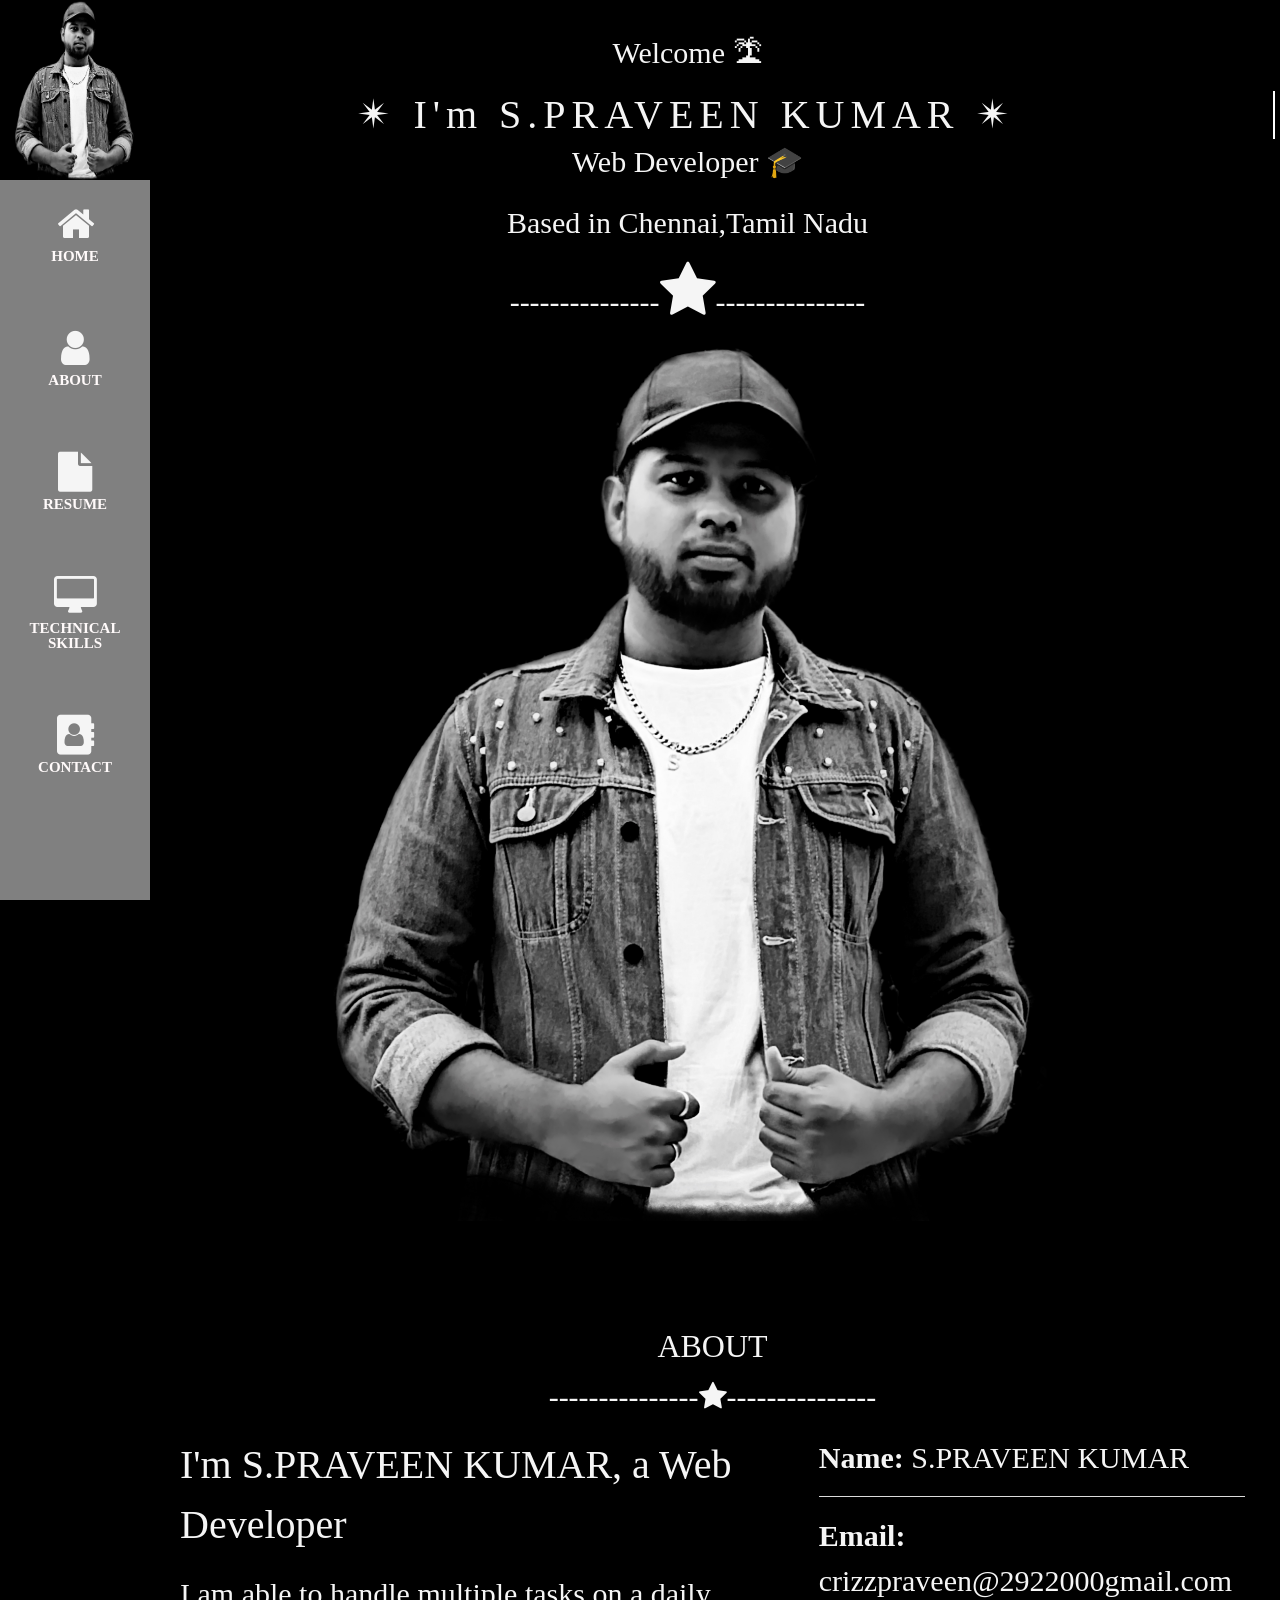
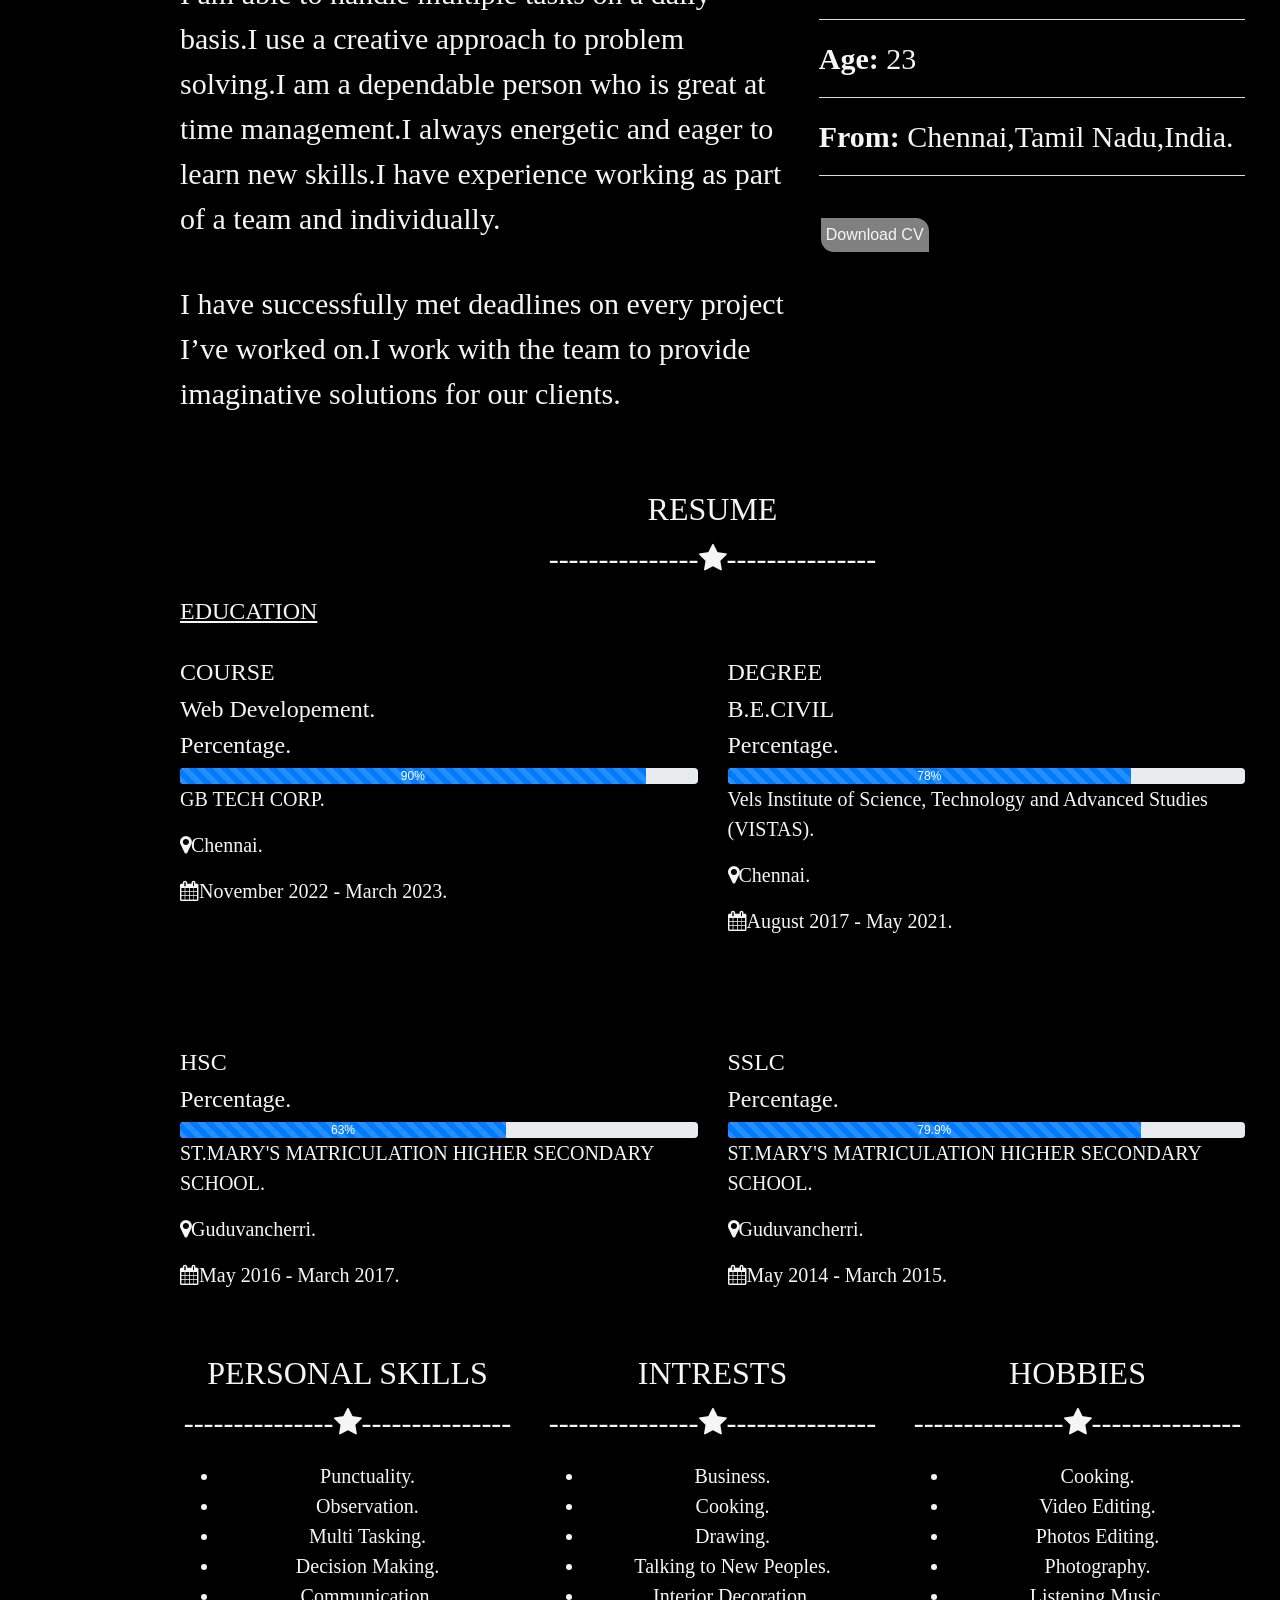
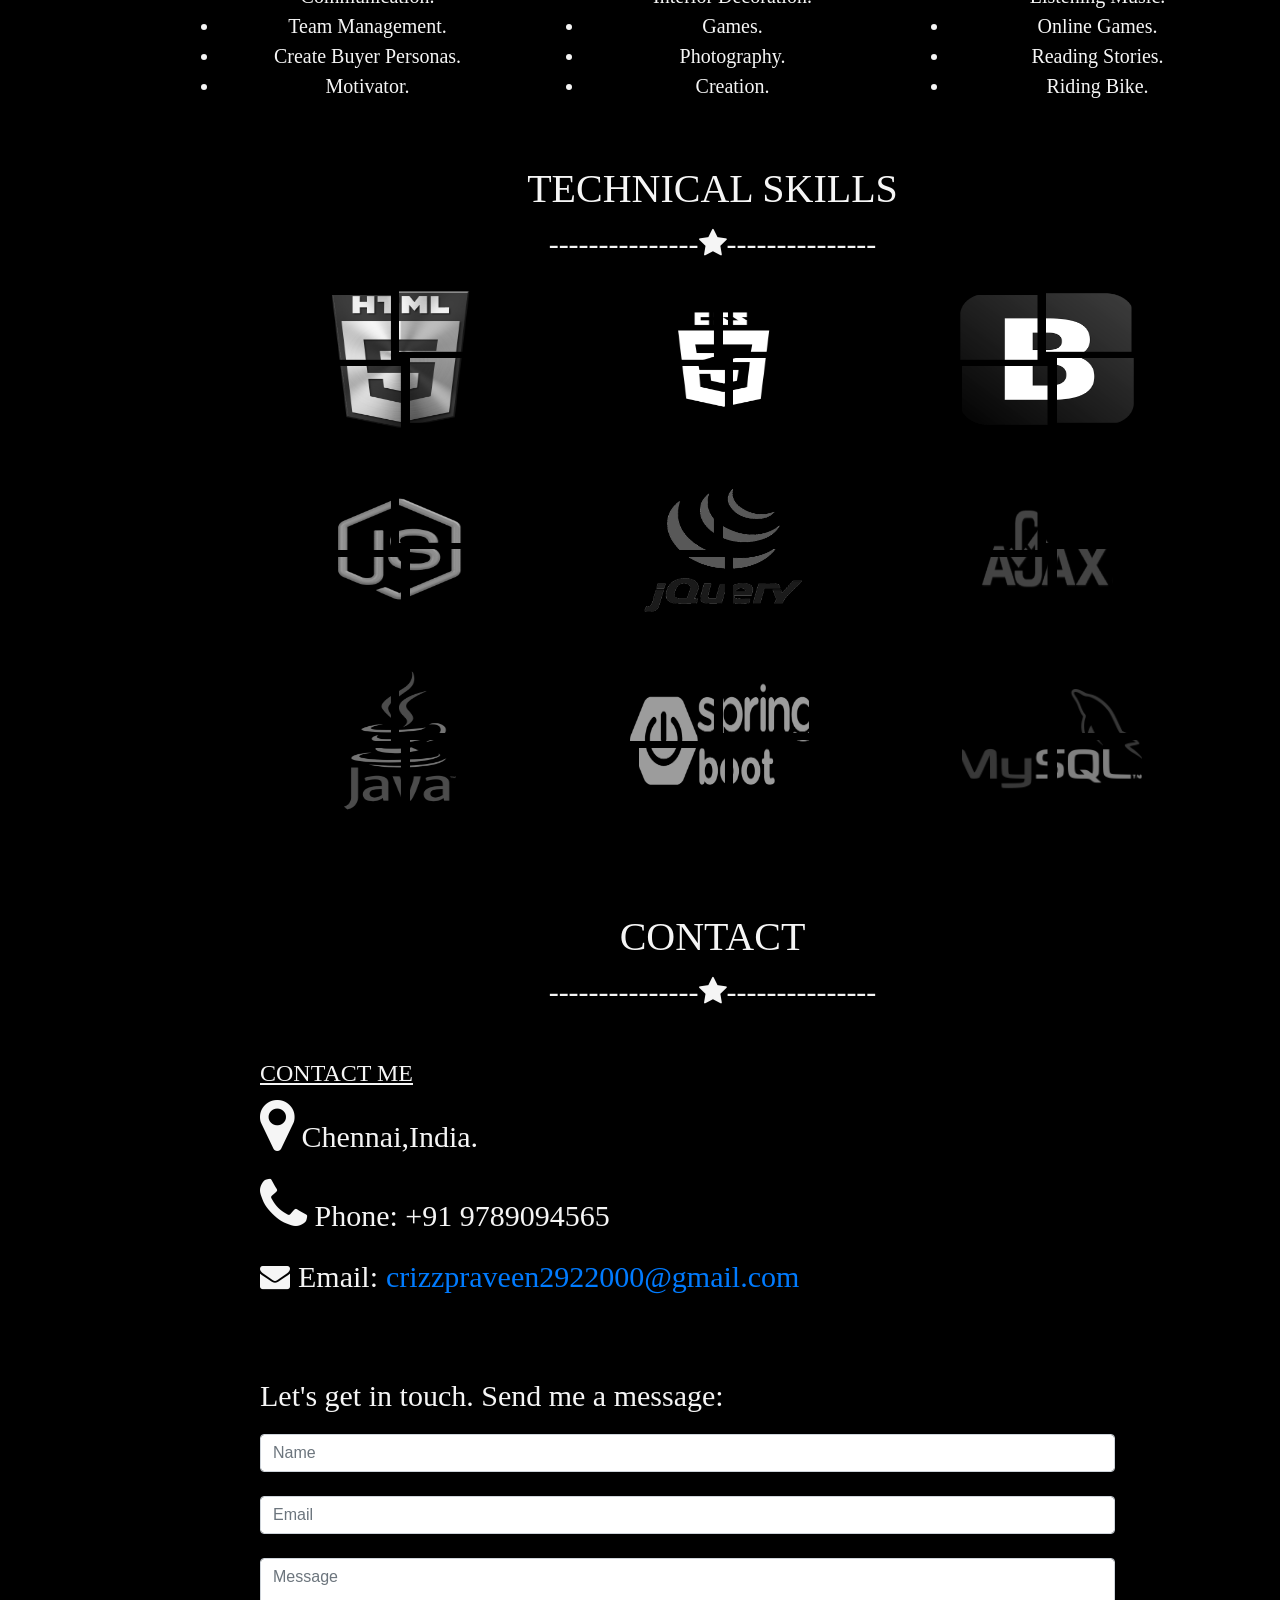
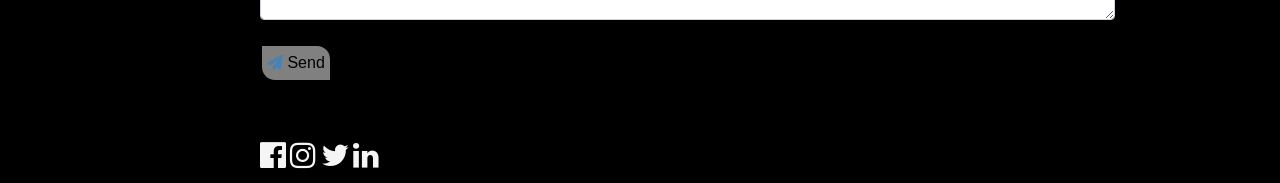
==== index.html @ 3c224f98 "Add files via upload" ====
<!DOCTYPE html>
<html>
<title>My profile</title>
   
   <!-- setting the view port to look your website beautiful -->
   <meta name="view port",content="width=device width,initial-scale=1.0">

   <meta charset="UTF-8">

   <!-- Font awesome link --> 
     <link rel="stylesheet" href="https://cdnjs.cloudflare.com/ajax/libs/font-awesome/4.7.0/css/font-awesome.min.css">
     
   <!-- <link rel="stylesheet" href="css/styles.css"> -->
     <link rel="stylesheet" href="https://cdn.jsdelivr.net/npm/bootstrap@4.1.3/dist/css/bootstrap.min.css" integrity="sha384-MCw98/SFnGE8fJT3GXwEOngsV7Zt27NXFoaoApmYm81iuXoPkFOJwJ8ERdknLPMO" crossorigin="anonymous">

   <script src="https://code.jquery.com/jquery-3.2.1.slim.min.js" integrity="sha384-KJ3o2DKtIkvYIK3UENzmM7KCkRr/rE9/Qpg6aAZGJwFDMVNA/GpGFF93hXpG5KkN" crossorigin="anonymous"></script>
   <script src="https://cdn.jsdelivr.net/npm/popper.js@1.12.9/dist/umd/popper.min.js" integrity="sha384-ApNbgh9B+Y1QKtv3Rn7W3mgPxhU9K/ScQsAP7hUibX39j7fakFPskvXusvfa0b4Q" crossorigin="anonymous"></script>
   <script src="https://cdn.jsdelivr.net/npm/bootstrap@4.0.0/dist/js/bootstrap.min.js" integrity="sha384-JZR6Spejh4U02d8jOt6vLEHfe/JQGiRRSQQxSfFWpi1MquVdAyjUar5+76PVCmYl" crossorigin="anonymous"></script>
  
  <script src="https://maxcdn.bootstrapcdn.com/bootstrap/3.4.1/js/bootstrap.min.js"></script>

<style>
body {
	  background-color: black;
	  margin: 0;
}

.icon-bar{
	font-family: Comic Sans MS;
  background-color: grey;
  width: 150px;
  height: 100vh;
  position: fixed;
}

.icon-bar a{
	display: block;
  text-align: center;
  font-size: 2.5rem;
  padding: 1.5rem;
}
.icon-bar p{
	font-family: Comic Sans MS;
	font-size: 15px;
	text-align: center;
	color: snow;
	padding: 5px 0px 0px 0px;
}
.icon-bar a:hover{
	background-color: black;
}
i.fa{
	color: whitesmoke;
}
.container1{
	padding: 30px 5px 5px 100px;
	text-align: center;
	color: whitesmoke;
}
.container2{
	padding: 5px 35px 5px 180px;
}
.container12{
	padding: 5px 35px 5px 180px;
}
.container3{
	padding: 5px 35px 5px 180px;
}
.container4{
	padding: 5px 250px 5px 80px;
}
.container4 i.fa{
	color: whitesmoke;
}
.container6 i.fa{
	color: steelblue;
}
.btn{
	background-color: grey;
	color: black;
	justify-content: center;
	align-items: center;
	cursor: pointer;
	border: 2px solid black;
	border-radius: 0px 15px 0px 15px;
	padding: 5px 5px 5px 5px;
}
.btn a{
	color: whitesmoke;
}
.btn:hover{
	background-color: transparent;
	color: whitesmoke;
}
.container5{
	padding: 5px 0px 5px 125px;
}
.container6{
	padding: 5px 130px 5px 80px;
}
.container7{
	padding: 5px 130px 5px 80px;
}
.container7 i.fa{
	display: inline-block;
	color: whitesmoke;
	font-size: 30px;
}
.container9{
	padding: 5px 35px 5px 180px;
}

h1,h2,h3{
	font-family: Comic Sans MS;
	text-align: center;
	color: whitesmoke;
}
h4{
	font-family: Times New Roman;
	color: whitesmoke;
}
p{
	font-family: Gabriola;
	font-size: 30px;
	color: whitesmoke;
}
p.box{
	font-size: 30px;
	color: whitesmoke;
}

ul{
	color: whitesmoke;
	font-family: papyrus ;
	font-size: 20px;
	text-align: center;
}
.container5 img{
  --_g: 10% /45% 45% no-repeat linear-gradient(#000 0 0);
  --m:
    left   var(--_i,0%) top    var(--_g),
    bottom var(--_i,0%) left   var(--_g),
    top    var(--_i,0%) right  var(--_g),
    right  var(--_i,0%) bottom var(--_g);
  -webkit-mask: var(--m);
          mask: var(--m);
  filter: grayscale();
  transition: .3s linear;
  cursor: pointer;
}
.container5 img:hover {
  --_i: 10%;
  filter: grayscale(0);
}
.container5 body{
  margin: 0;
  background: #c9697a;
  display: grid;
  min-height: 100vh;
  grid-auto-flow :column;
  place-content: center;
  gap: 40px;
}

.typewriter h1 {
	justify-content: center;
  overflow: hidden; /* Ensures the content is not revealed until the animation */
 border-right: 2px solid white; /* The typwriter cursor */
  white-space: nowrap; /* Keeps the content on a single line */
  margin: 0 auto; /* Gives that scrolling effect as the typing happens */
  letter-spacing: .15em; /* Adjust as needed */
  animation: 
    typing 5.5s steps(30, end),
    blink-caret 0.75s step-end infinite;
}

/* The typing effect */
@keyframes typing {
  from { width: 0 }
  to { width: 100% }
}

/* The typewriter cursor effect */
@keyframes blink-caret {
  from, to { border-color: transparent }
  100% { border-color: whitesmoke; }
}
/* Remove margins from "page content" on small screens */
@media only screen and (max-width: 600px) {#main {margin-left: 0}}
</style>


<!-- ***********************************************************ICON BAR*********************************************************** -->

<body>
 <div class="icon-bar">
 	<img src="assets\img\imgport3.jpg" style="width:100%;height: 20%;">
<a class="active" href="#"><i class="fa fa-home">
  	<b><p>HOME</p></b>
  </i>
</a>

  <a href="#About"><i class="fa fa-user">
  	<b><p>ABOUT</p></b>
  </i>
</a>

  <a href="#Resume"><i class="fa fa-file">
  	<b><p>RESUME</p></b>
  </i>
</a>

  <a href="#Technical Skills"><i class="fa fa-desktop"><br>
  	<b><p>TECHNICAL SKILLS</p></b>
  </i>
</a>

  <a href="#Contact"><i class="fa fa-address-book"><br>
  	<b><p>CONTACT</p></b>
  </i>
</a> 
</div>

<!-- ********************************************************* ICON BAR END********************************************************** -->



<!-- ************************************************************** HOME ************************************************************ -->

  <section id="#">
  	<div class="container1">
  		<span style="color: whitesmoke;"><p>Welcome &#127965</p></span>
    <div class="typewriter"><span style="color: whitesmoke;"><h1>&#10036 I'm S.PRAVEEN KUMAR &#10036</h1></span></div>
    <span><p style="text-align:center;color: whitesmoke;">Web Developer &#127891</p></span>
    <p>Based in Chennai,Tamil Nadu</p>
    <p style="text-align:center;">---------------<i class="fa fa-star fa-2x" style="color: whitesmoke;"></i>---------------</p>
    <img src="assets\img\imgport3.jpg" alt="boy" width="75%" height="750%">
  </div>
  </section>
  <br><br><br><br>

<!-- ************************************************************** HOME END ***************************************************** -->



<!-- ******************************************************* About Section *********************************************************-->

<div class="container2"> 
<section id="About">
    <h2>ABOUT</h2>
    <p style="text-align:center;">---------------<i class="fa fa-star" style="color: whitesmoke;"></i>---------------</p>
    
    <div class="box1">
    	<div class="row">
    		<div class="col-7">
    			<p style="font-size: 40px;">I'm S.PRAVEEN KUMAR, a Web Developer</p>
    <p>I am able to handle multiple tasks on a daily basis.I use a creative approach to problem solving.I am a dependable person who is great at time management.I always energetic and eager to learn new skills.I have experience working as part of a team and individually.</p><br>
    <p>I have successfully met deadlines on every project I’ve worked on.I work with the team to provide imaginative solutions for our clients.
    </p>
  </div>
  <div class="col-5">
  	<p><b>Name:</b> S.PRAVEEN KUMAR</p>
  	<hr style="background-color:whitesmoke;width: 100%;height: .10px;text-align: center;">
  	<p><b>Email:</b> crizzpraveen@2922000gmail.com</p>
  	<hr style="background-color:whitesmoke;width: 100%;height: .10px;text-align: center;">
  	<p><b>Age:</b> 23</p>
  	<hr style="background-color:whitesmoke;width: 100%;height: .10px;text-align: center;">
  	<p><b>From:</b> Chennai,Tamil Nadu,India.</p>
  	<hr style="background-color:whitesmoke;width: 100%;height: .10px;text-align: center;">
  	<br>
  	<button type="button" class="btn"><a href="D:\perfectportfolio\assets\PRAVEEN KUMAR resume.docx" target="_blank" download>Download CV</button></a>
  </div>
</div>
</div>
</section>
</div>
<br><br>


<!-- ******************************************************* About Section End***************************************************************************-->


<!-- ******************************************************* Resume *******************************************************************************-->

<div class="container12">
<section id="Resume">
<h2>RESUME</h2>
    <p style="text-align:center;">---------------<i class="fa fa-star" style="color: whitesmoke;"></i>---------------</p>

<h4><u>EDUCATION</u></h4><br>
    
<div class="box2">
 <div class="row">
 <div class="col-6"> 
 <h4>COURSE</h4>
<h4>Web Developement.</h4>
    <h4>Percentage.</h4>
    <div class="progress">
    <div class="progress-bar progress-bar-striped active" role="progressbar" aria-valuenow="90" aria-valuemin="0" aria-valuemax="100" style="width:90%">
      90%
    </div>
</div>
       <p style="font-size: 20px;">GB TECH CORP.</p>
       <p style="font-size: 20px;"><i class="fa fa-map-marker"></i>Chennai.</p>
       <p style="font-size: 20px;"><i class="fa fa-calendar"></i>November 2022 - March 2023.</p>
       <br><br>
</div>

 <div class="col-6"> 
 <h4>DEGREE</h4>
<h4>B.E.CIVIL</h4>
    <h4>Percentage.</h4>
      <div class="progress">
        <div class="progress-bar progress-bar-striped active" role="progressbar" aria-valuenow="78" aria-valuemin="0" aria-valuemax="100" style="width:78%">
      78%
    </div>
</div>
      <p style="font-size: 20px;">Vels Institute of Science, Technology and Advanced Studies (VISTAS).</p>
        <p style="font-size: 20px;"><i class="fa fa-map-marker"></i>Chennai.</p>
         <p style="font-size: 20px;"><i class="fa fa-calendar"></i>August 2017 - May 2021.</p>
           <br><br>
</div>
</div>
<br><br>


<div class="box3">
	<div class="row">
		<div class="col-6">
			<h4>HSC</h4>
        <h4>Percentage.</h4>
          <div class="progress">
         <div class="progress-bar progress-bar-striped active" role="progressbar" aria-valuenow="63" aria-valuemin="0" aria-valuemax="100" style="width:63%">
      63%
    </div>
</div>
       <p style="font-size: 20px;">ST.MARY'S MATRICULATION HIGHER SECONDARY SCHOOL.</p>
        <p style="font-size: 20px;"><i class="fa fa-map-marker"></i>Guduvancherri.</p>
         <p style="font-size: 20px;"><i class="fa fa-calendar"></i>May 2016 - March 2017.</p>
</div>

<div class="col-6">
<h4>SSLC</h4>
    <h4>Percentage.</h4>
     <div class="progress">
       <div class="progress-bar progress-bar-striped active" role="progressbar" aria-valuemin="0" aria-valuemax="100" aria-valuenow="79.9" style="width:79.9%">
    		79.9%
    	</div>
    </div>
       <p style="font-size: 20px;">ST.MARY'S MATRICULATION HIGHER SECONDARY SCHOOL.</p>
        <p style="font-size: 20px;"><i class="fa fa-map-marker"></i>Guduvancherri.</p>
         <p style="font-size: 20px;"><i class="fa fa-calendar"></i>May 2014 - March 2015.</p>
</div>
</div>
</div>
</div>
<br><br>

<div class="box5">
	<div class="row">
		<div class="col-4">
<h2>PERSONAL SKILLS</h2>
    <p style="text-align:center;">---------------<i class="fa fa-star" style="color: whitesmoke;"></i>---------------</p>
 <ul>
 	<li>Punctuality.</li>
 	<li>Observation.</li>
 	<li>Multi Tasking.</li>
 	<li>Decision Making.</li>
 	<li>Communication.</li>
 	<li>Team Management.</li>
 	<li>Create Buyer Personas.</li>
 	<li>Motivator.</li>
 </ul>
</div>

<div class="col-4">
 <h2>INTRESTS</h2>
    <p style="text-align:center;">---------------<i class="fa fa-star" style="color: whitesmoke;"></i>---------------</p>
 <ul>
 	<li>Business.</li>
 	<li>Cooking.</li>
 	<li>Drawing.</li>
 	<li>Talking to New Peoples.</li>
 	<li>Interior Decoration.</li>
 	<li>Games.</li>
 	<li>Photography.</li>
 	<li>Creation.</li>
 </ul>
 </div>

<div class="col-4">
 <h2>HOBBIES</h2>
    <p style="text-align:center;">---------------<i class="fa fa-star" style="color: whitesmoke;"></i>---------------</p>
 <ul>
 	<li>Cooking.</li>
 	<li>Video Editing.</li>
 	<li>Photos Editing.</li>
 	<li>Photography.</li>
 	<li>Listening Music.</li>
 	<li>Online Games.</li>
 	<li>Reading Stories.</li>
 	<li>Riding Bike.</li>
 </ul>
</div>
</div>
</div>
</section>
<br><br>

<!-- ******************************************************* Resume END ********************************************************************************-->



<!-- ******************************************************* Technical skills **************************************************************************-->


<section id="Technical Skills">
	<h1>TECHNICAL SKILLS</h1>
	<p style="text-align:center;">---------------<i class="fa fa-star" style="color: whitesmoke;"></i>---------------</p>
	  <div class="container5">
			<div class="row">

				<div class="col-4">
					<img src="assets\img\imgport11.png" width="65%" height="75%" class="center">
				</div>

        <div class="col-4">
        	<img src="assets\img\imgport12.png" width="65%" height="75%" class="center">
        </div>

        <div class="col-4">
        	<img src="assets\img\imgport13.png" width="65%" height="75%" class="center">
        </div>
      </div>

      <div class="row">
      	<div class="col-4">
      		<img src="assets\img\imgport14.png" width="65%" height="75%" class="center">
				</div>

        <div class="col-4">
        	<img src="assets\img\imgport15.png" width="65%" height="75%" class="center">
        </div>

        <div class="col-4">
        	<img src="assets\img\imgport16.png" width="65%" height="75%" class="center">
        </div>
      </div>

      <div class="row">
      	<div class="col-4">
      		<img src="assets\img\imgport17.png" width="65%" height="75%" class="center">
				</div>

        <div class="col-4">
        	<img src="assets\img\imgport18.png" width="65%" height="75%" class="center">
        </div>

        <div class="col-4">
        	<img src="assets\img\imgport19.png" width="65%" height="75%" class="center">
        </div>
      </div>
    </div>
</section>
<br><br>

<!-- ****************************************************  Technical skills END ***************************************************-->


<!-- ******************************************************* Contact ****************************************************************-->

	<section id="Contact">
    <h1>CONTACT</h1>
      <p style="text-align:center;">---------------<i class="fa fa-star" style="color: whitesmoke;"></i>---------------</p>
      <br>
      <div class="container4">
      <h4><u>CONTACT ME</u></h4>
      <P><i class="fa fa-map-marker fa-2x"></i> Chennai,India.</P>
      <p><i class="fa fa-phone fa-2x"></i> Phone: +91 9789094565</p>
      <p><i class="fa fa-envelope"> Email:<a href="https://mail.google.com/mail/u/0/#inbox?compose=new" target="blank">
      crizzpraveen2922000@gmail.com</a></i></p>
    </div>
      <br><br>
      <div class="container6">
      <p>Let's get in touch. Send me a message:</p>
      <form id="#form">
      <input type="text" name="name"  id="rich" placeholder="Name" class="form-control"><br>
      <input type="text" name="email" id="mail" placeholder="Email" class="form-control"><br>
      <textarea name="message" placeholder="Message" id="msg" class="form-control"></textarea><br>
      <button type="button" id="rock" class="btn"><a><i class="fa fa-paper-plane" ></i></a> Send</button>
    </form>
  </div>
      <br><br>
 
  <div class="container7">
    <a href="https://www.facebook.com/"><i class="fa fa-facebook-official"></i></a>
    <a href="https://www.instagram.com/?next=%2F"><i class="fa fa-instagram"></i></a>
    <i class="fa fa-twitter"></i>
    <i class="fa fa-linkedin"></i>
  </div>
</section>

<!-- ******************************************************* Contact END *************************************************************************-->
<script src="https://ajax.googleapis.com/ajax/libs/jquery/3.6.3/jquery.min.js"></script>

<script src="js\script.js"></script>
</body>
</html>
---- css/styles.css ----
body {
	  background-color: black !important ;
	  font-family: Times New Roman !important;
	  margin: 0;
}

.icon-bar{
	
  background-color: grey;
  width: 130px;
  height: 100vh;
  position: fixed;
}
.icon-bar a{
	display: block;
  text-align: center;
  font-size: 2.5rem;
  padding: 1.5rem;
}
.icon-bar p{
	font-family: Times New Roman;
	font-size: 15px;
	text-align: center;
	color: snow;
}
.icon-bar a:hover{
	background-color: black;
}
i.fa{
	color: whitesmoke;
}

.container1{
	padding: 150px 5px 5px 100px;
	text-align: center;
	color: whitesmoke;
}
.container2{
	padding: 5px 35px 5px 180px;
}
.container3{
	padding: 5px 35px 5px 180px;
}
.container4{
	padding: 5px 250px 5px 250px;
}
.container4 i.fa{
	color: whitesmoke;
}
.container6 i.fa{
	color: steelblue;
}

.container5{
	text-align: center;
	padding: 5px 5px 5px 120px;
}
.container6{
	padding: 5px 90px 5px 250px;
}
.container7{
	padding: 5px 90px 5px 250px;
}
.container7 i.fa{
	display: inline-block;
	color: whitesmoke;
	font-size: 30px;
}

h1,h2{
	font-family: Times New Roman;
	text-align: center;
	color: whitesmoke;
}
h4{
	font-family: Times New Roman;
	color: whitesmoke;
}
p{
	font-family: Times New Roman;
	font-size: 20px;
	color: whitesmoke;
}
p.box{
	font-size: 30px;
	color: whitesmoke;
}

ul{
	color: whitesmoke;
	font-family: Times New Roman;
	font-size: 20px;
}

.typewriter h1 {
	justify-content: center;
  overflow: hidden; /* Ensures the content is not revealed until the animation */
  border-right: .15em solid white; /* The typwriter cursor */
  white-space: nowrap; /* Keeps the content on a single line */
  margin: 0 auto; /* Gives that scrolling effect as the typing happens */
  letter-spacing: .15em; /* Adjust as needed */
  animation: 
    typing 5.5s steps(30, end),
    blink-caret 0.75s step-end infinite;
}

/* The typing effect */
@keyframes typing {
  from { width: 0 }
  to { width: 50% }

}

/* The typewriter cursor effect */
@keyframes blink-caret {
  from, to { border-color: transparent }
  50% { border-color: whitesmoke; }
}
/* Remove margins from "page content" on small screens */
@media only screen and (max-width: 600px) {#main {margin-left: 0}}
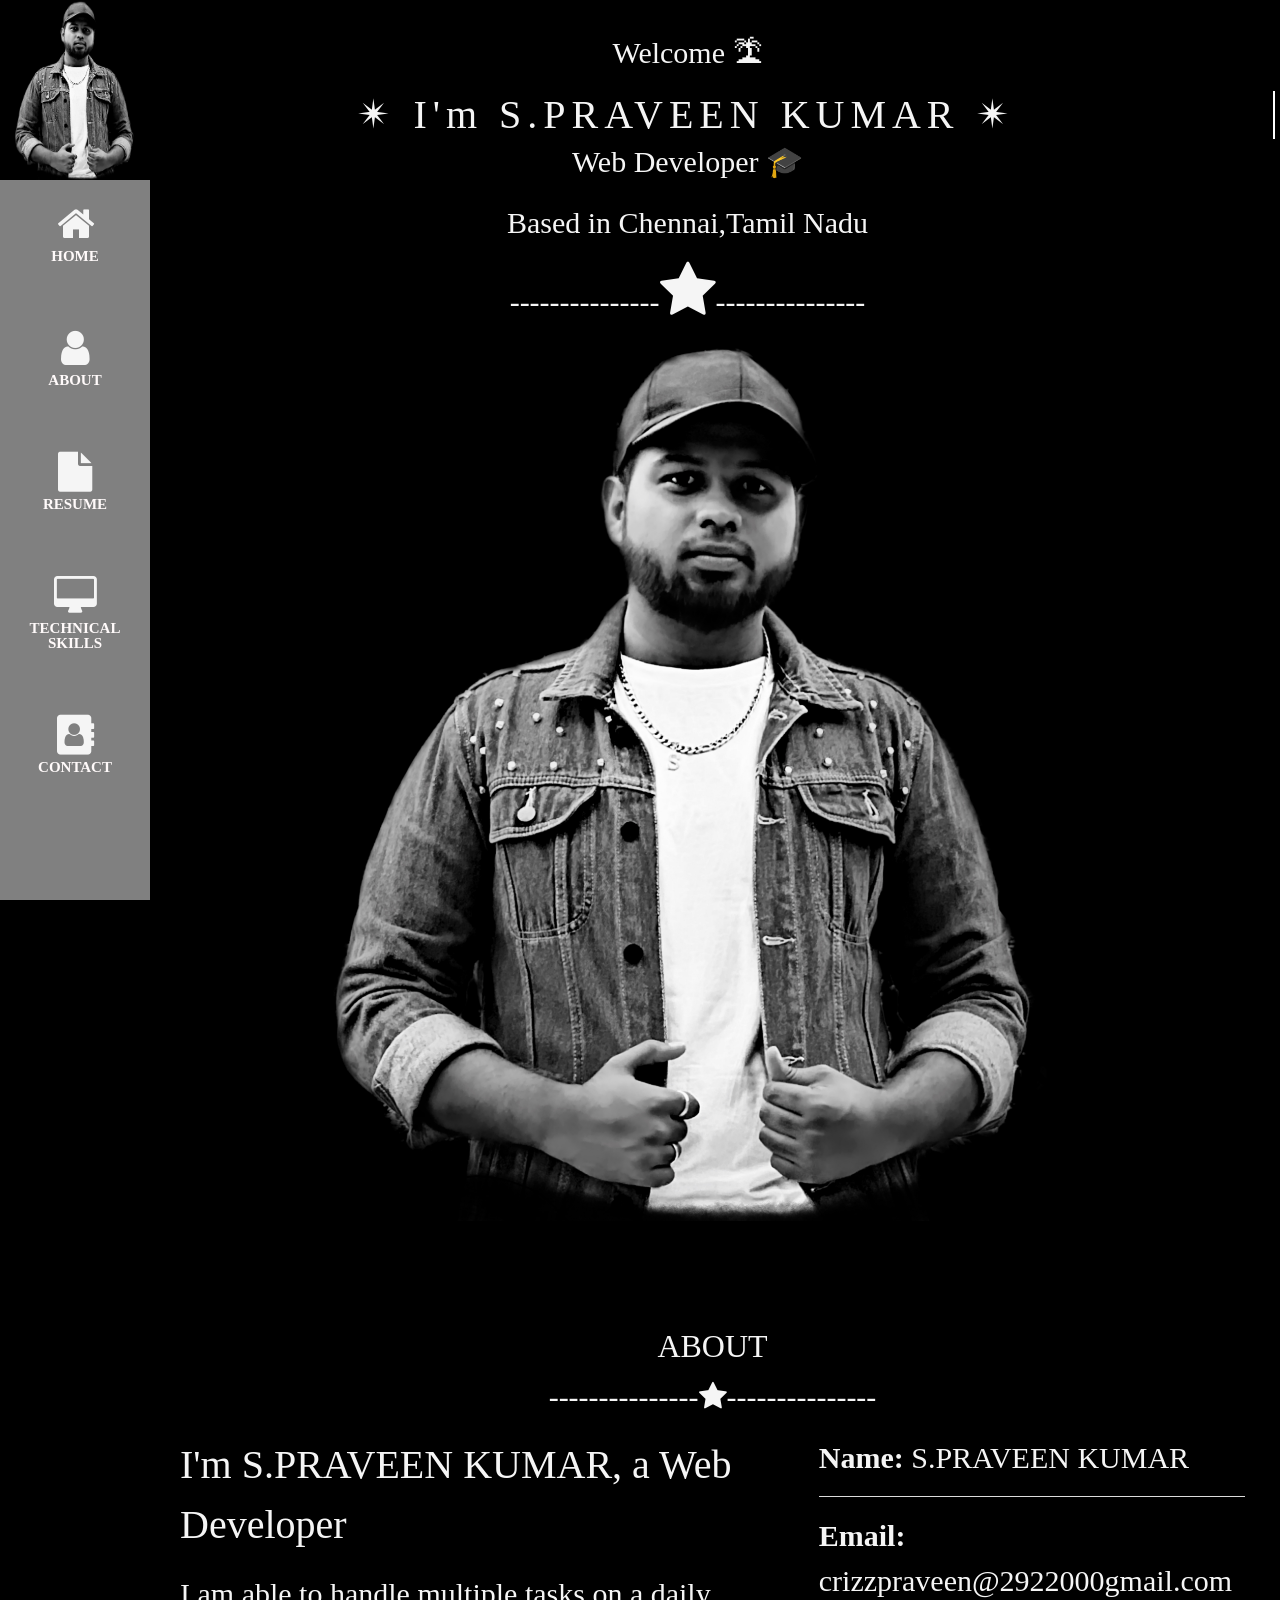
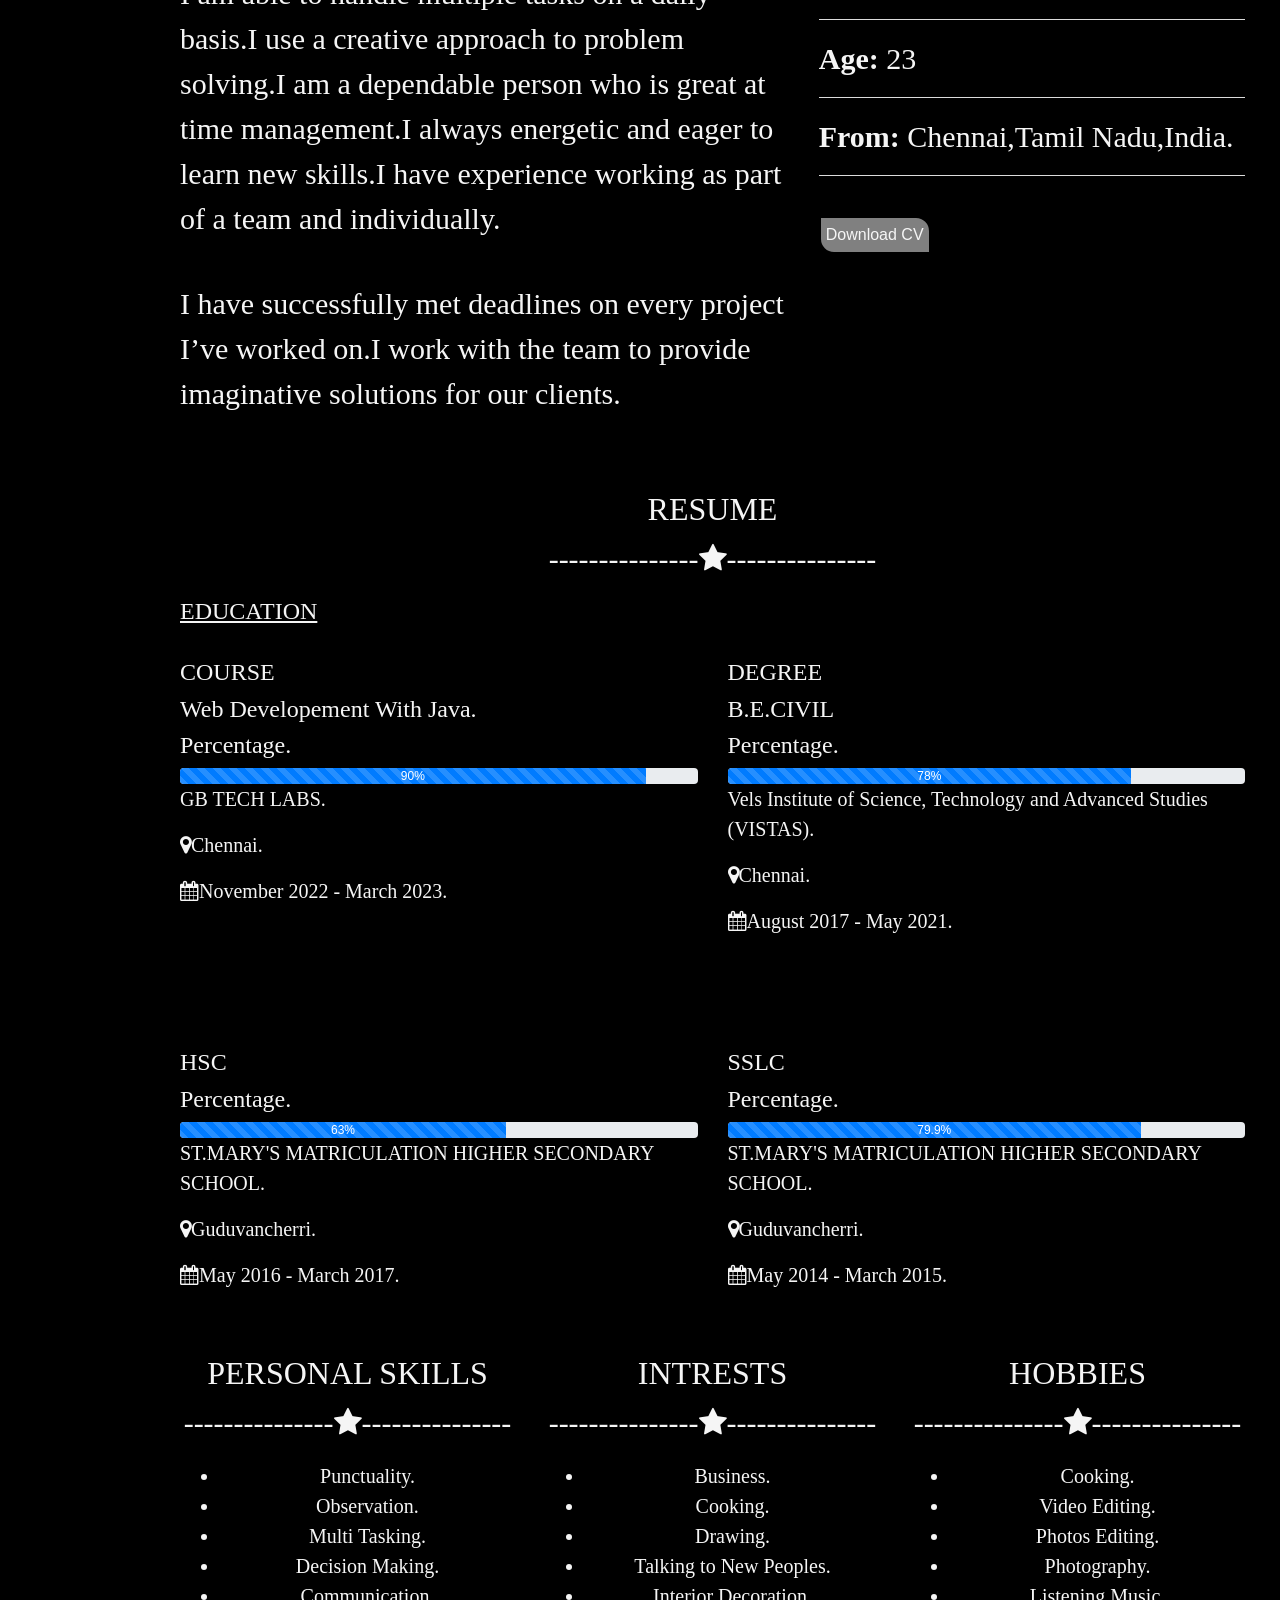
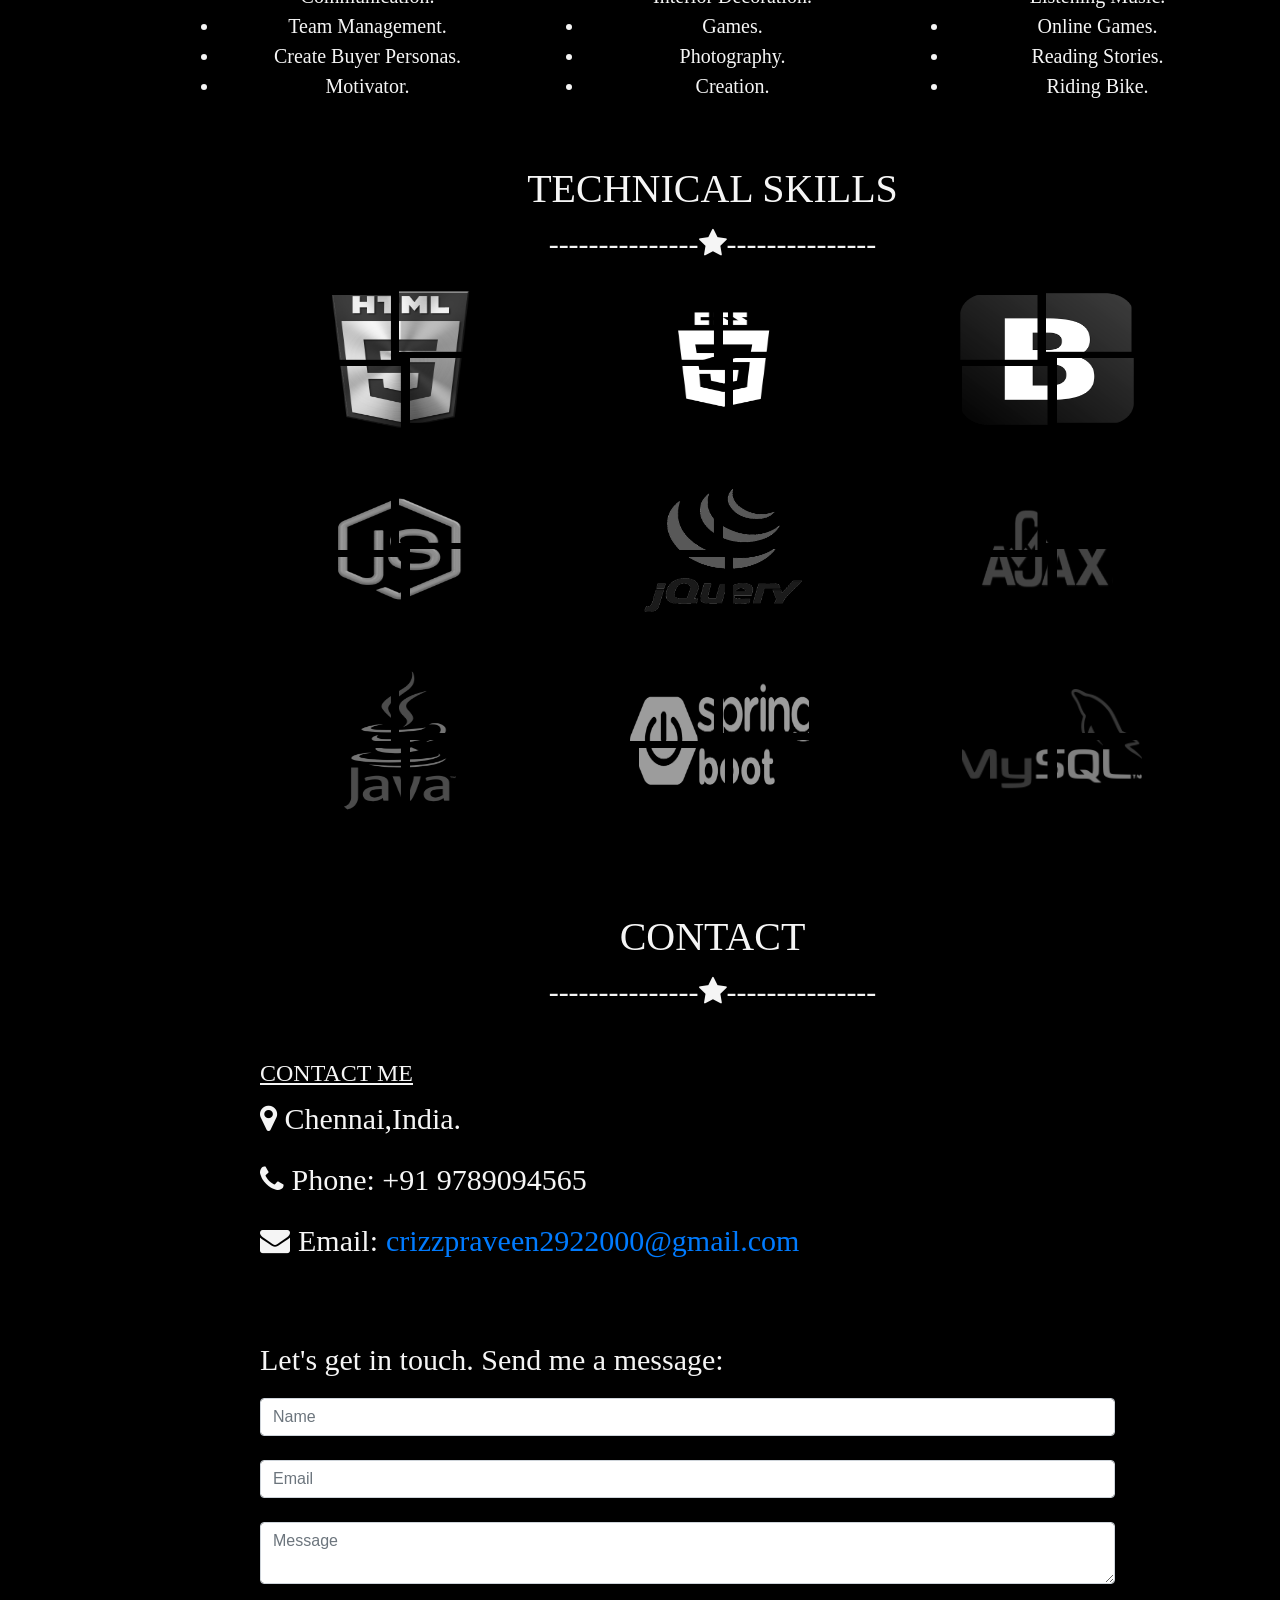
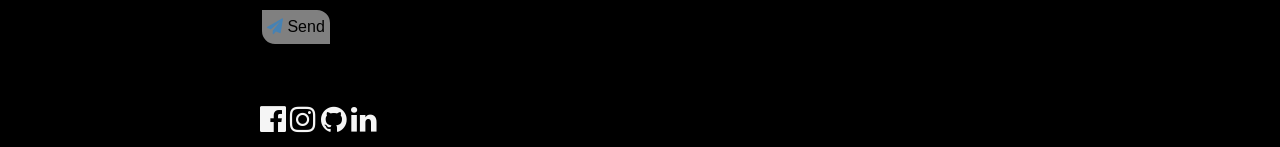
==== commit dcd5447c: "Add files via upload" ====
--- a/index.html
+++ b/index.html
@@ -277,10 +277,10 @@
 <br><br>
 
 
-<!-- ******************************************************* About Section End***************************************************************************-->
-
-
-<!-- ******************************************************* Resume *******************************************************************************-->
+<!-- ******************************************************* About Section End*********************************************************-->
+
+
+<!-- ******************************************************* Resume ******************************************************************-->
 
 <div class="container12">
 <section id="Resume">
@@ -293,14 +293,14 @@
  <div class="row">
  <div class="col-6"> 
  <h4>COURSE</h4>
-<h4>Web Developement.</h4>
+<h4>Web Developement With Java.</h4>
     <h4>Percentage.</h4>
     <div class="progress">
     <div class="progress-bar progress-bar-striped active" role="progressbar" aria-valuenow="90" aria-valuemin="0" aria-valuemax="100" style="width:90%">
       90%
     </div>
 </div>
-       <p style="font-size: 20px;">GB TECH CORP.</p>
+       <p style="font-size: 20px;">GB TECH LABS.</p>
        <p style="font-size: 20px;"><i class="fa fa-map-marker"></i>Chennai.</p>
        <p style="font-size: 20px;"><i class="fa fa-calendar"></i>November 2022 - March 2023.</p>
        <br><br>
@@ -407,11 +407,11 @@
 </section>
 <br><br>
 
-<!-- ******************************************************* Resume END ********************************************************************************-->
-
-
-
-<!-- ******************************************************* Technical skills **************************************************************************-->
+<!-- ******************************************************* Resume END **************************************************************-->
+
+
+
+<!-- ******************************************************* Technical skills ***************************************************-->
 
 
 <section id="Technical Skills">
@@ -475,8 +475,8 @@
       <br>
       <div class="container4">
       <h4><u>CONTACT ME</u></h4>
-      <P><i class="fa fa-map-marker fa-2x"></i> Chennai,India.</P>
-      <p><i class="fa fa-phone fa-2x"></i> Phone: +91 9789094565</p>
+      <P><i class="fa fa-map-marker"></i> Chennai,India.</P>
+      <p><i class="fa fa-phone"></i> Phone: +91 9789094565</p>
       <p><i class="fa fa-envelope"> Email:<a href="https://mail.google.com/mail/u/0/#inbox?compose=new" target="blank">
       crizzpraveen2922000@gmail.com</a></i></p>
     </div>
@@ -495,12 +495,12 @@
   <div class="container7">
     <a href="https://www.facebook.com/"><i class="fa fa-facebook-official"></i></a>
     <a href="https://www.instagram.com/?next=%2F"><i class="fa fa-instagram"></i></a>
-    <i class="fa fa-twitter"></i>
-    <i class="fa fa-linkedin"></i>
+    <a href="https://github.com/crizzpraveen"><i class="fa fa-github"></i></a>
+    <a href="https://www.linkedin.com/in/praveen-kumar-s-b803031a3/"><i class="fa fa-linkedin"></i></a>
   </div>
 </section>
 
-<!-- ******************************************************* Contact END *************************************************************************-->
+<!-- ******************************************************* Contact END ***********************************************************-->
 <script src="https://ajax.googleapis.com/ajax/libs/jquery/3.6.3/jquery.min.js"></script>
 
 <script src="js\script.js"></script>
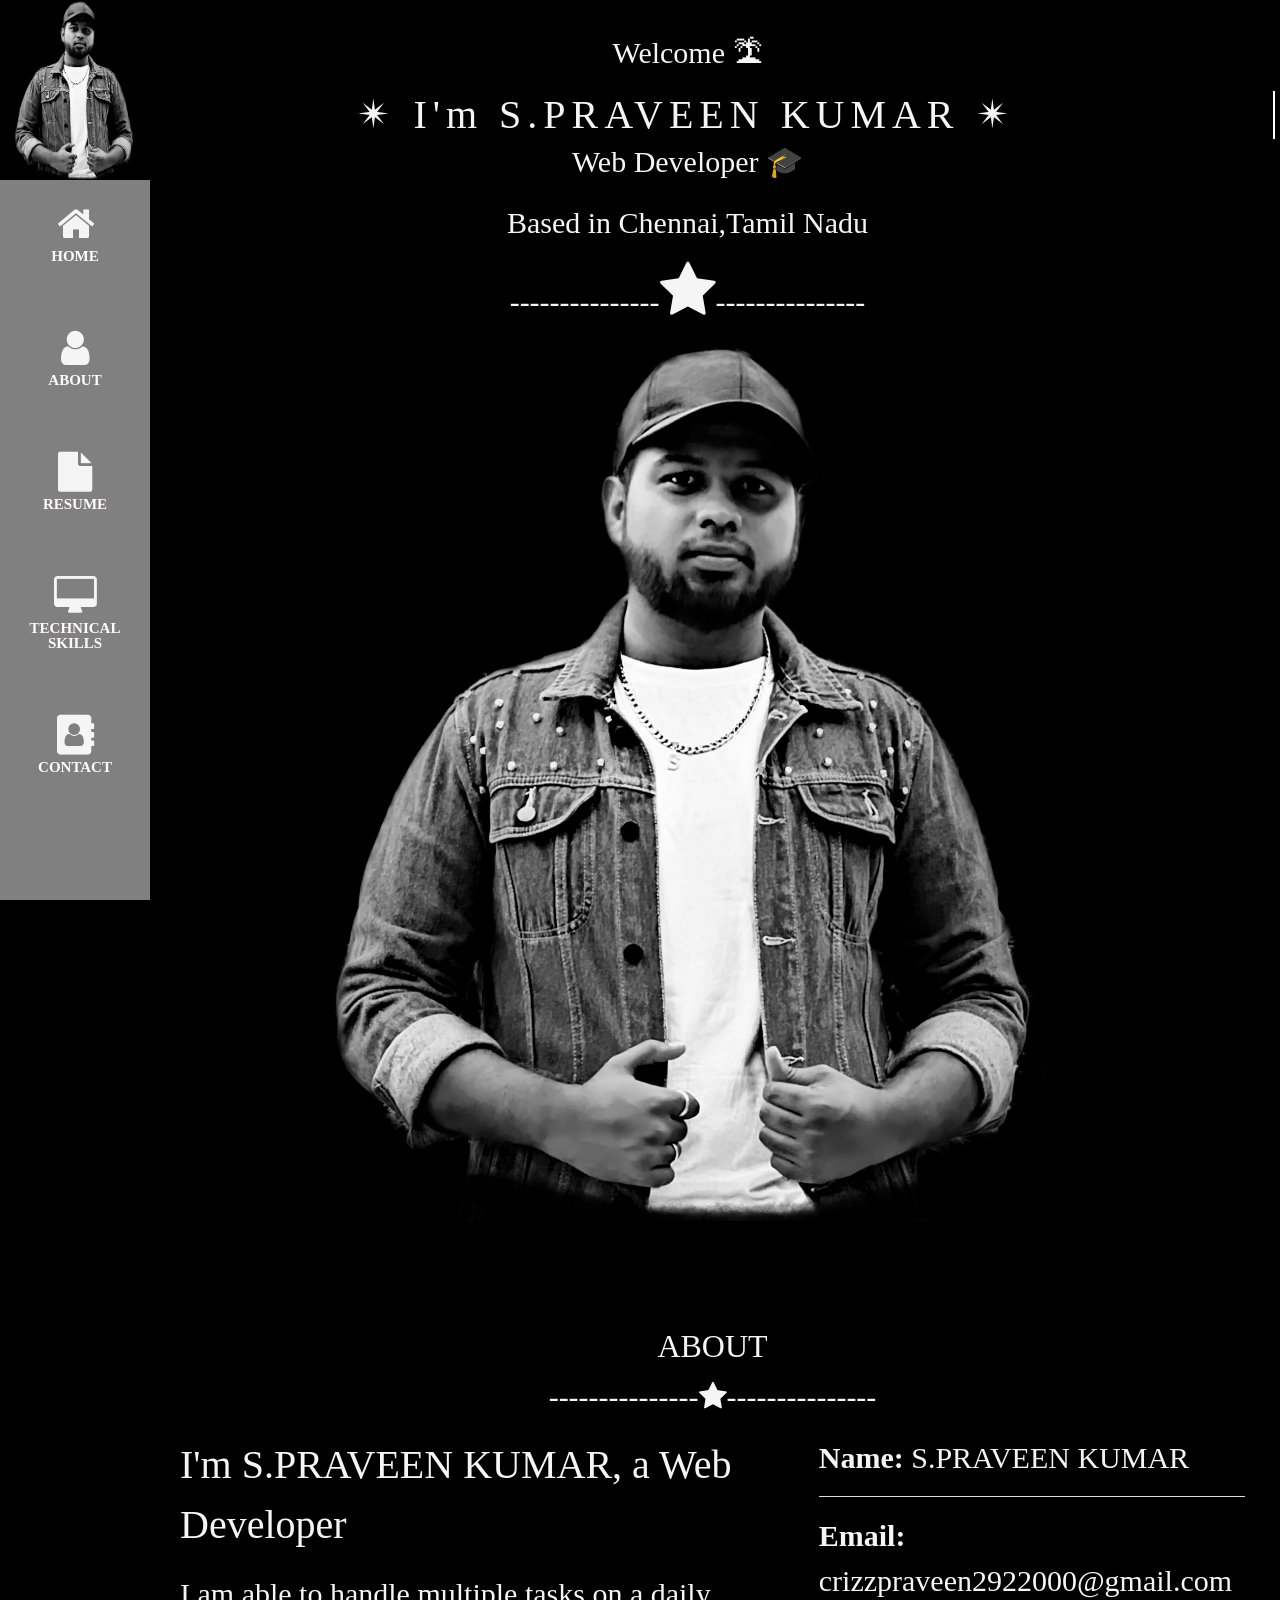
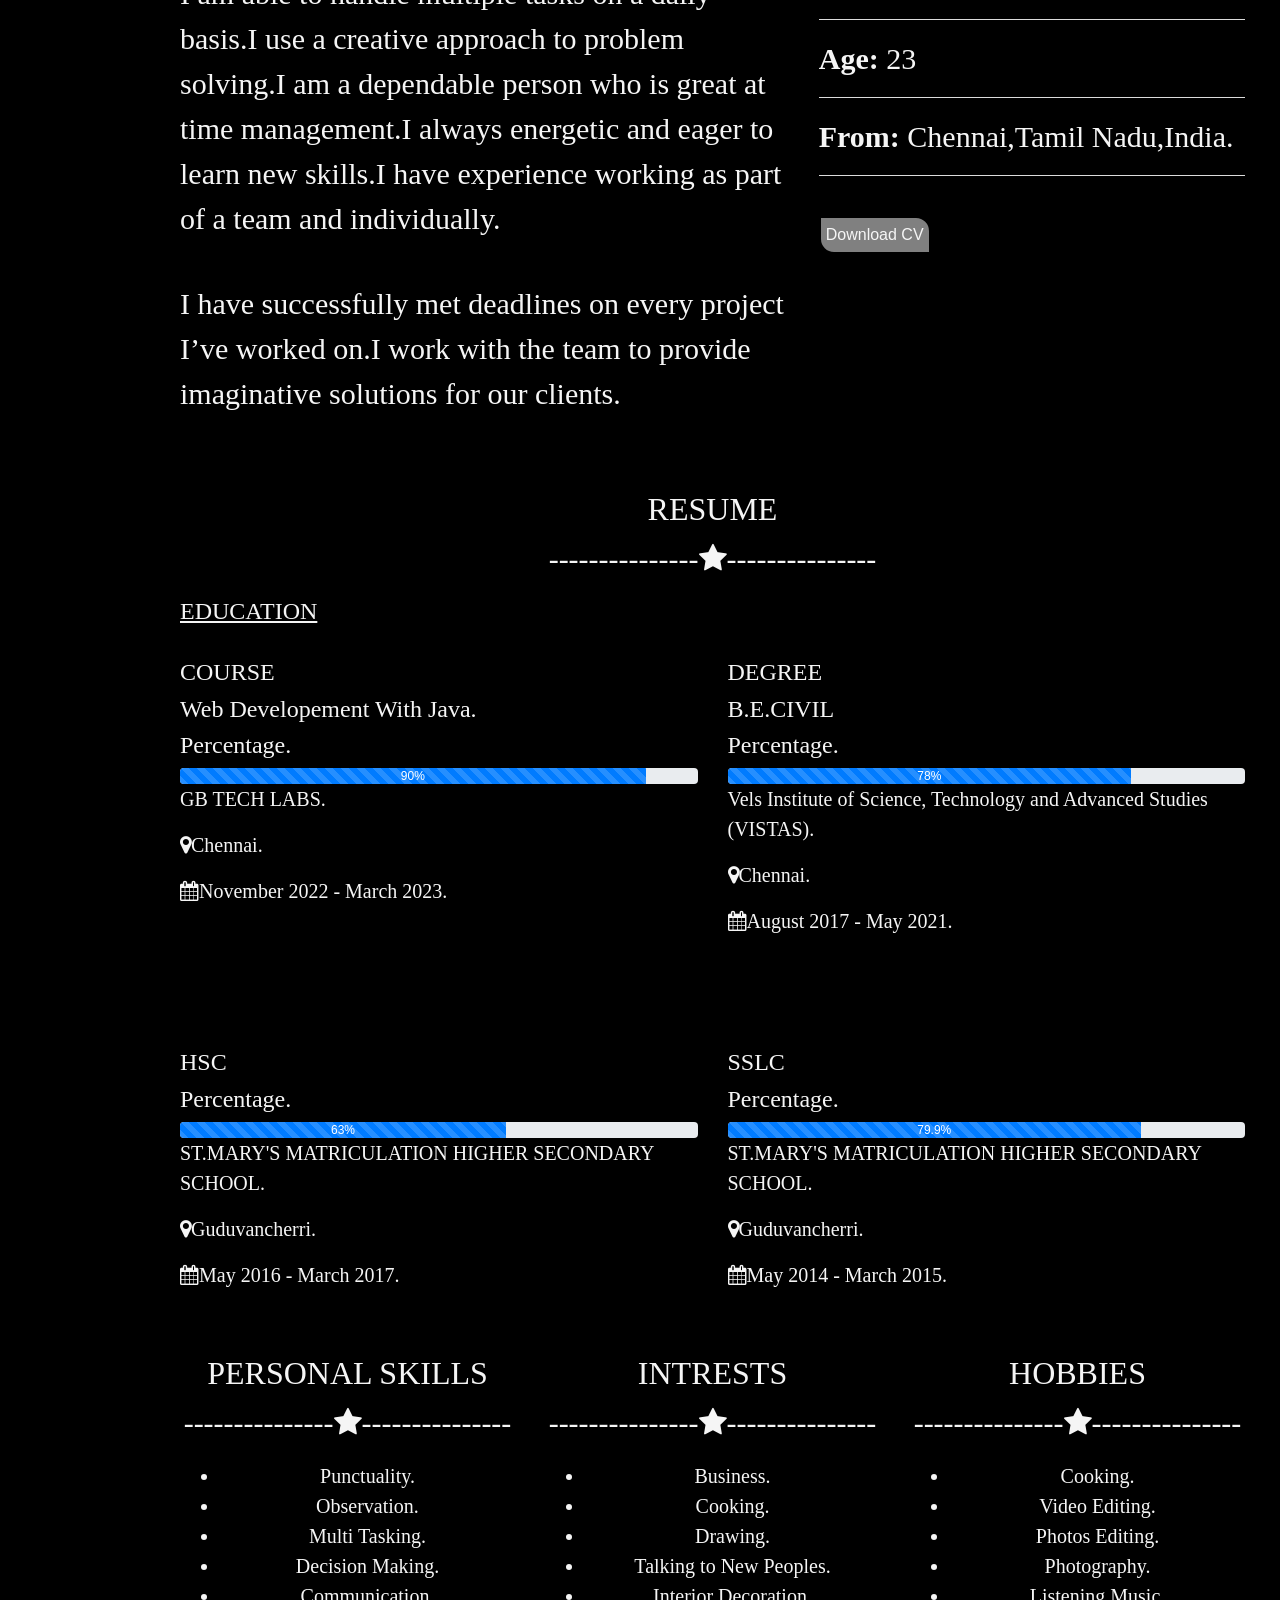
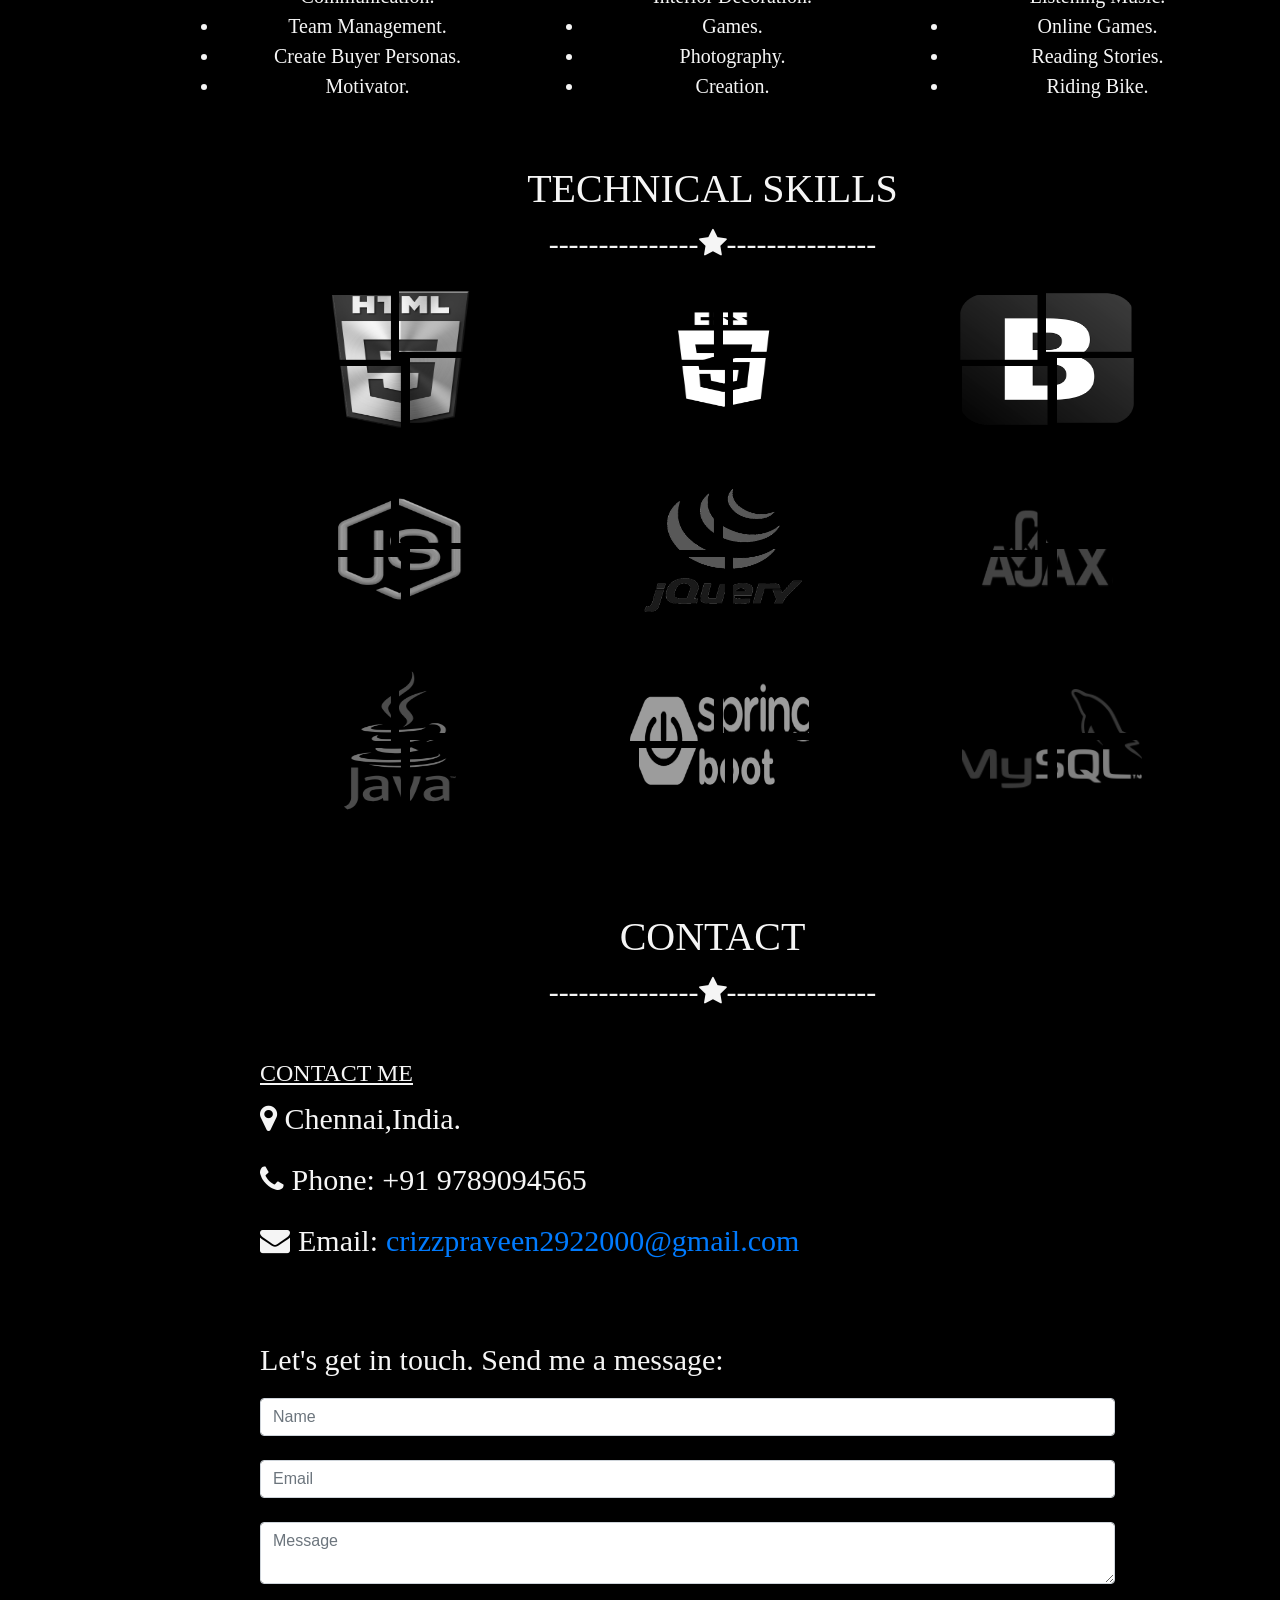
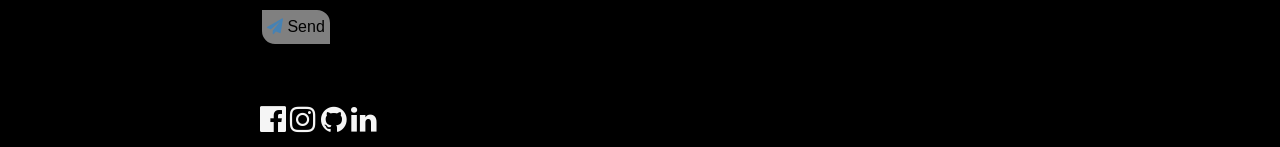
==== commit 4bd310c0: "Update index.html" ====
--- a/index.html
+++ b/index.html
@@ -261,14 +261,14 @@
   <div class="col-5">
   	<p><b>Name:</b> S.PRAVEEN KUMAR</p>
   	<hr style="background-color:whitesmoke;width: 100%;height: .10px;text-align: center;">
-  	<p><b>Email:</b> crizzpraveen@2922000gmail.com</p>
+  	<p><b>Email:</b> crizzpraveen2922000@gmail.com</p>
   	<hr style="background-color:whitesmoke;width: 100%;height: .10px;text-align: center;">
   	<p><b>Age:</b> 23</p>
   	<hr style="background-color:whitesmoke;width: 100%;height: .10px;text-align: center;">
   	<p><b>From:</b> Chennai,Tamil Nadu,India.</p>
   	<hr style="background-color:whitesmoke;width: 100%;height: .10px;text-align: center;">
   	<br>
-  	<button type="button" class="btn"><a href="D:\perfectportfolio\assets\PRAVEEN KUMAR resume.docx" target="_blank" download>Download CV</button></a>
+  	<button type="button" class="btn"><a href="assets\PRAVEEN KUMAR resume.docx" target="_blank" download>Download CV</button></a>
   </div>
 </div>
 </div>
@@ -505,4 +505,4 @@
 
 <script src="js\script.js"></script>
 </body>
-</html>+</html>
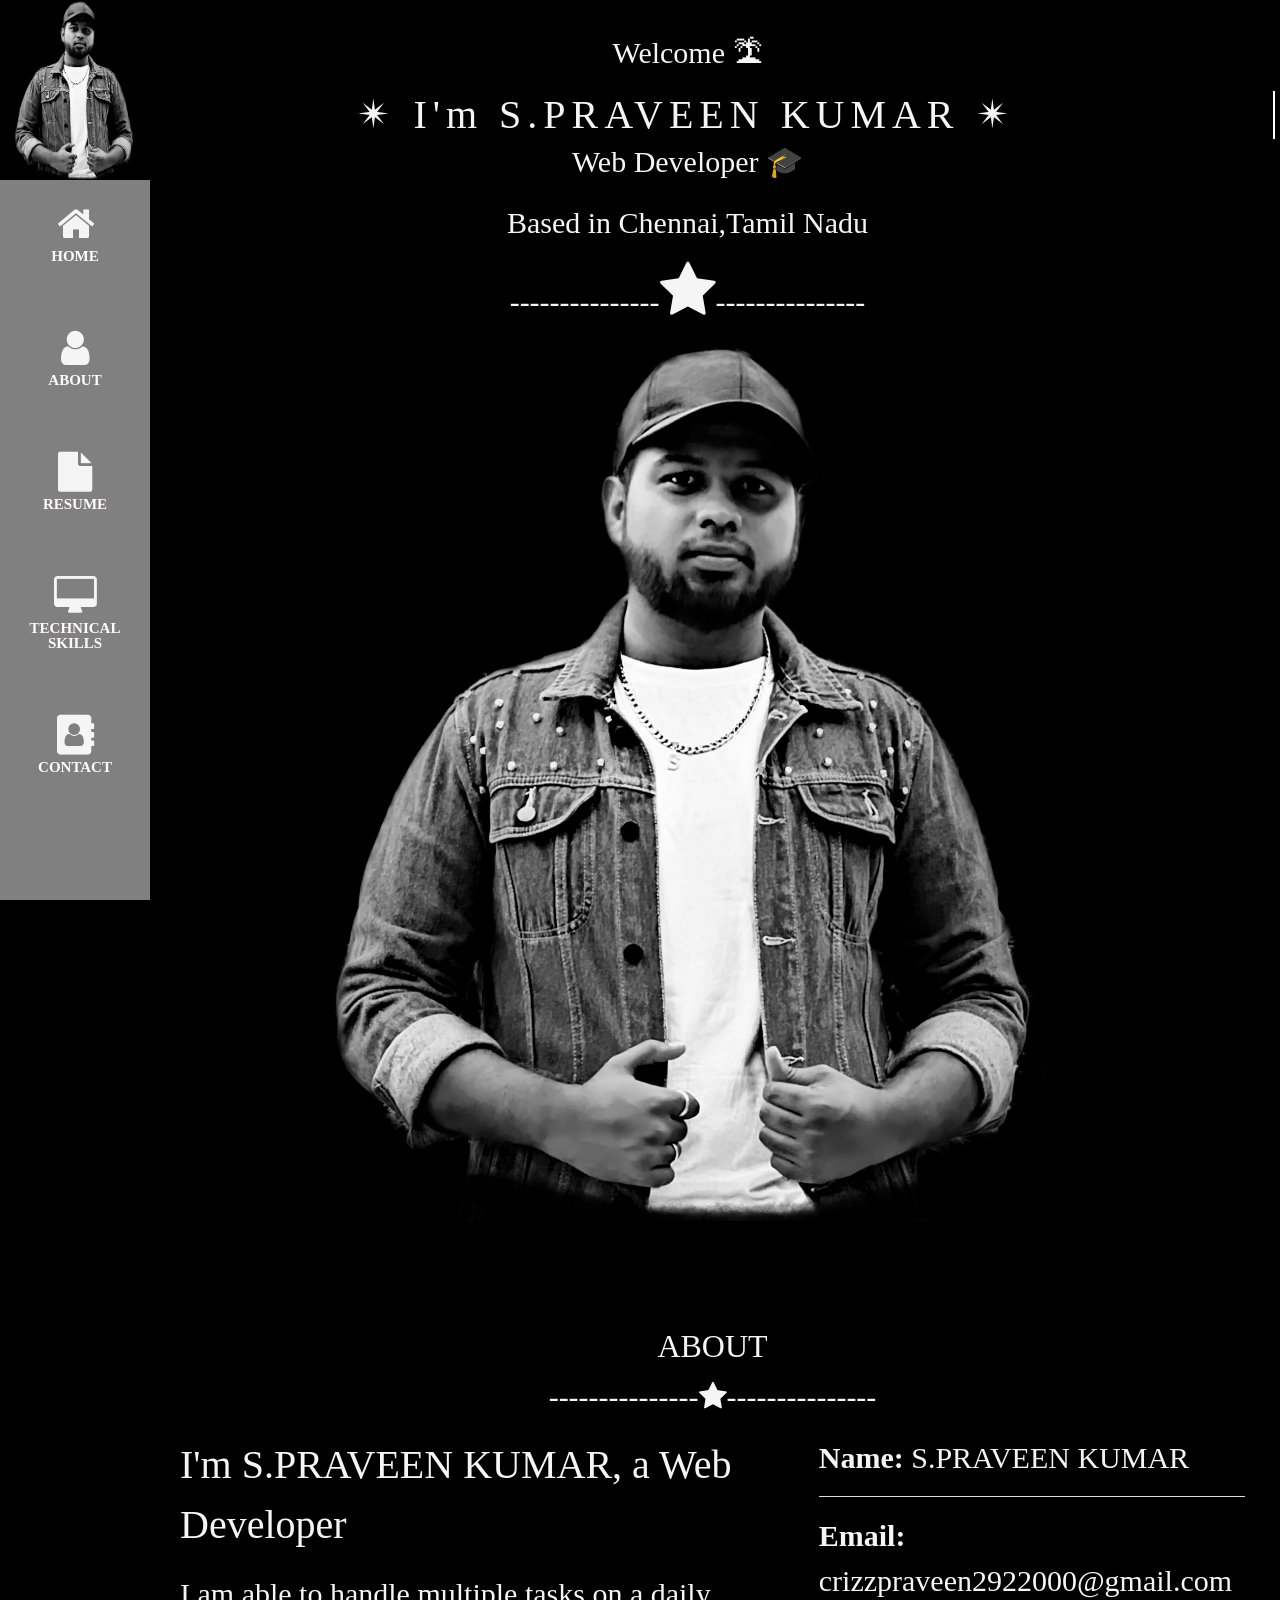
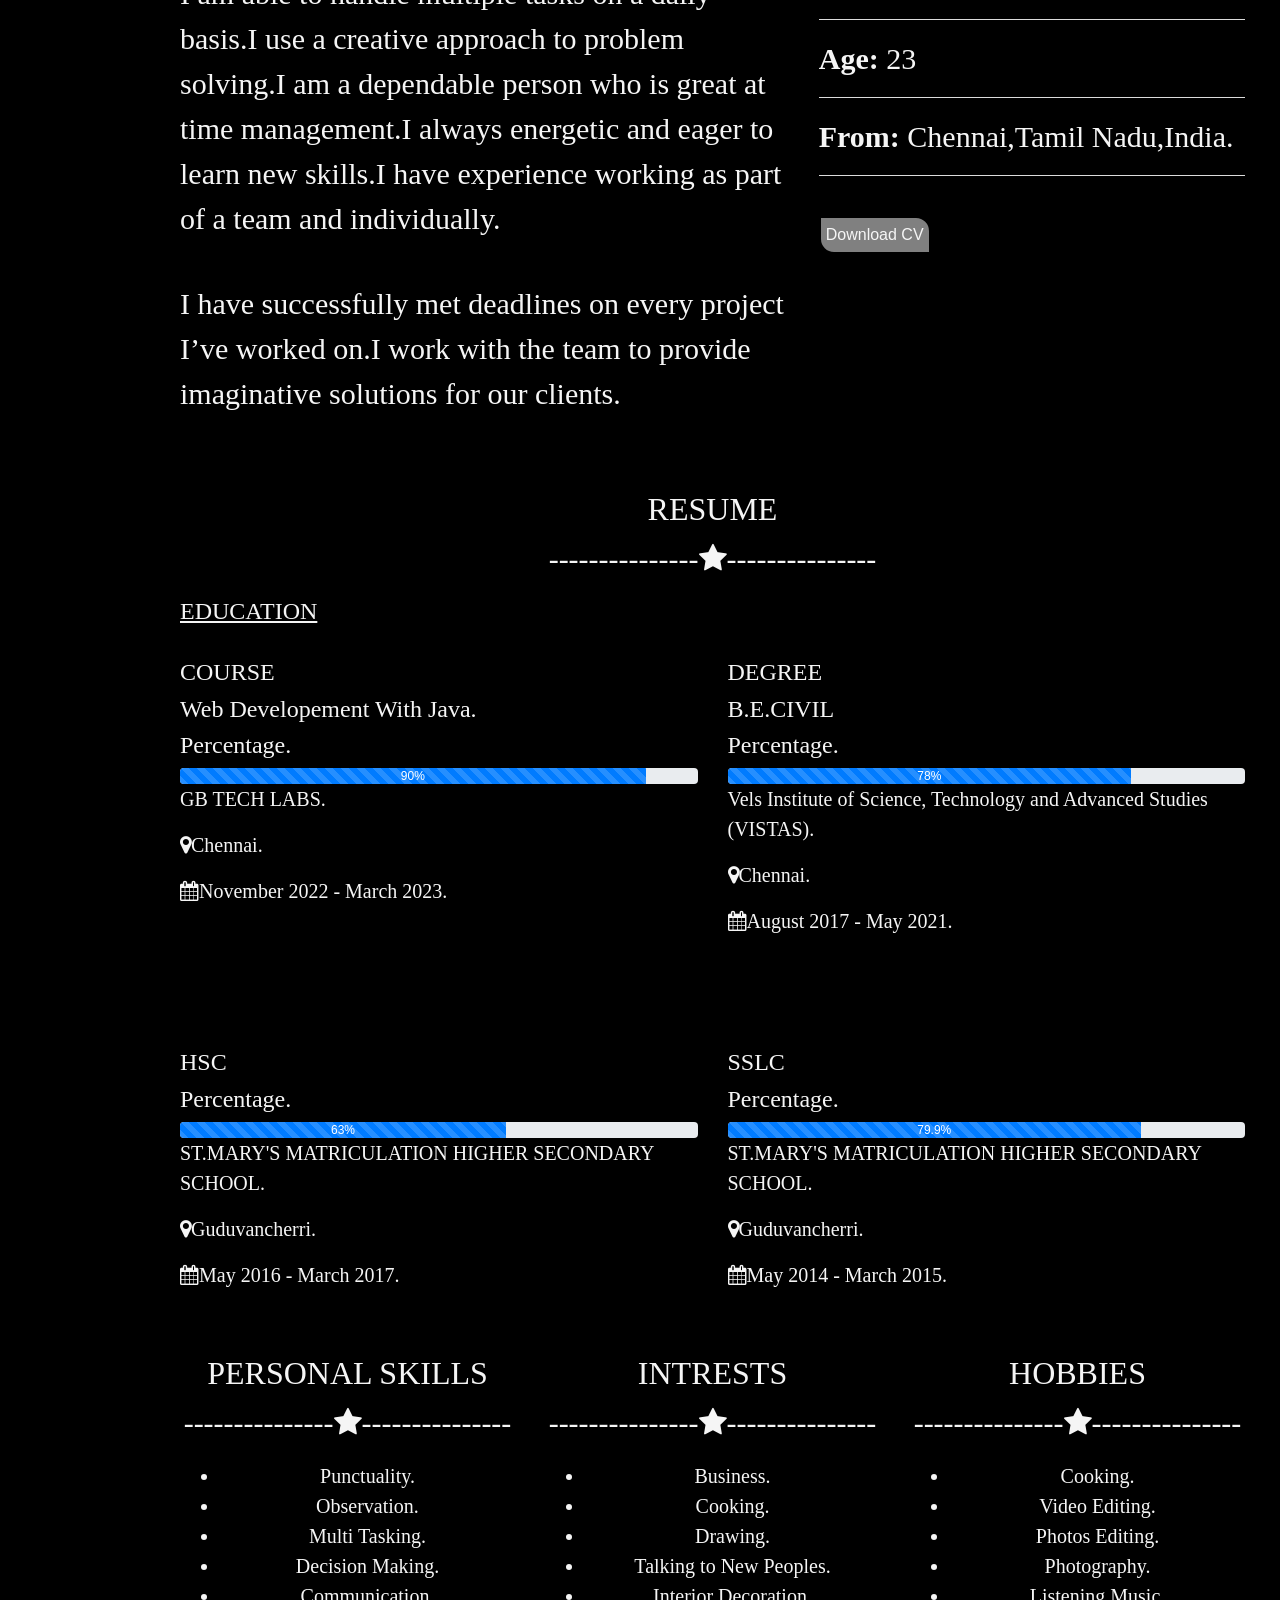
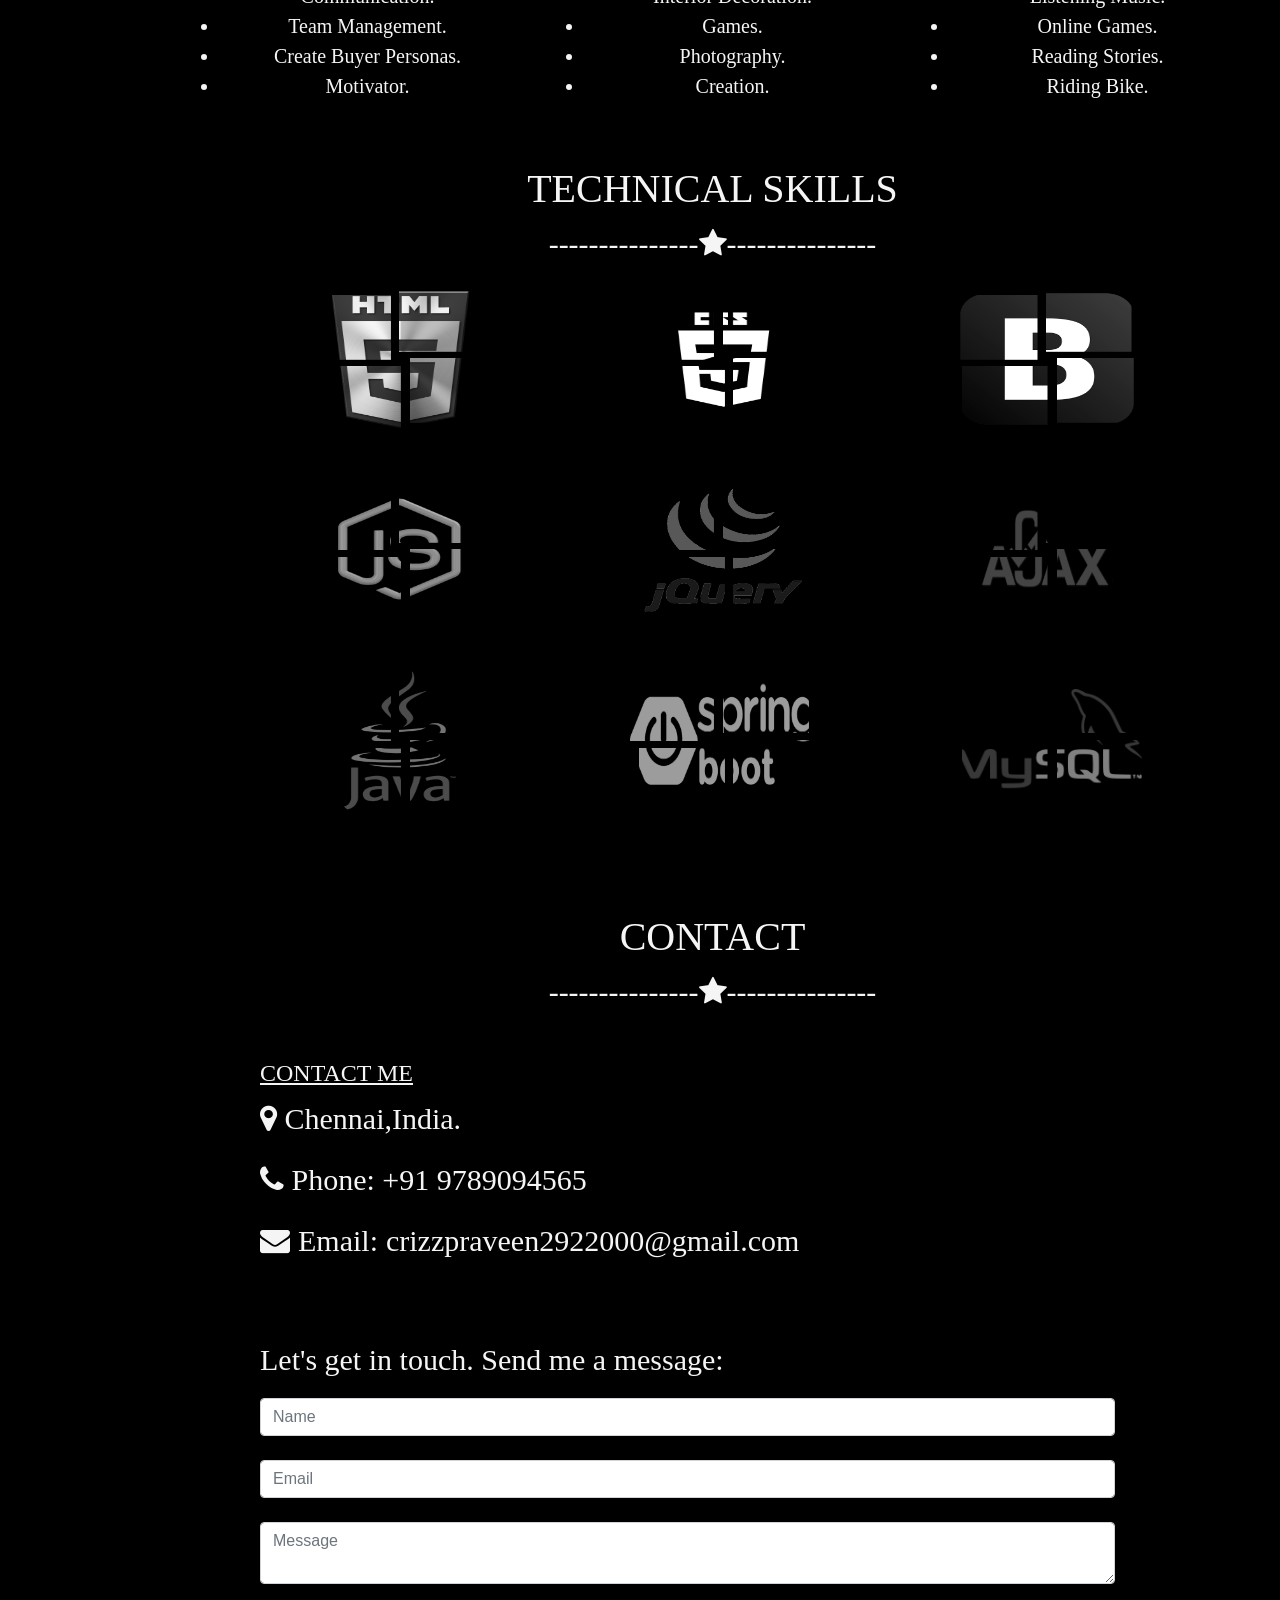
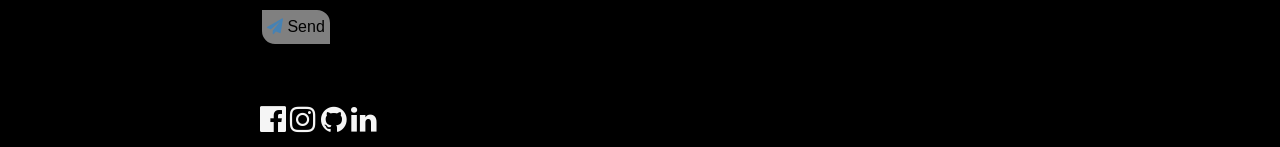
==== commit ccfa7064: "Update index.html" ====
--- a/index.html
+++ b/index.html
@@ -477,8 +477,7 @@
       <h4><u>CONTACT ME</u></h4>
       <P><i class="fa fa-map-marker"></i> Chennai,India.</P>
       <p><i class="fa fa-phone"></i> Phone: +91 9789094565</p>
-      <p><i class="fa fa-envelope"> Email:<a href="https://mail.google.com/mail/u/0/#inbox?compose=new" target="blank">
-      crizzpraveen2922000@gmail.com</a></i></p>
+      <p><i class="fa fa-envelope"> Email: crizzpraveen2922000@gmail.com</i></p>
     </div>
       <br><br>
       <div class="container6">
